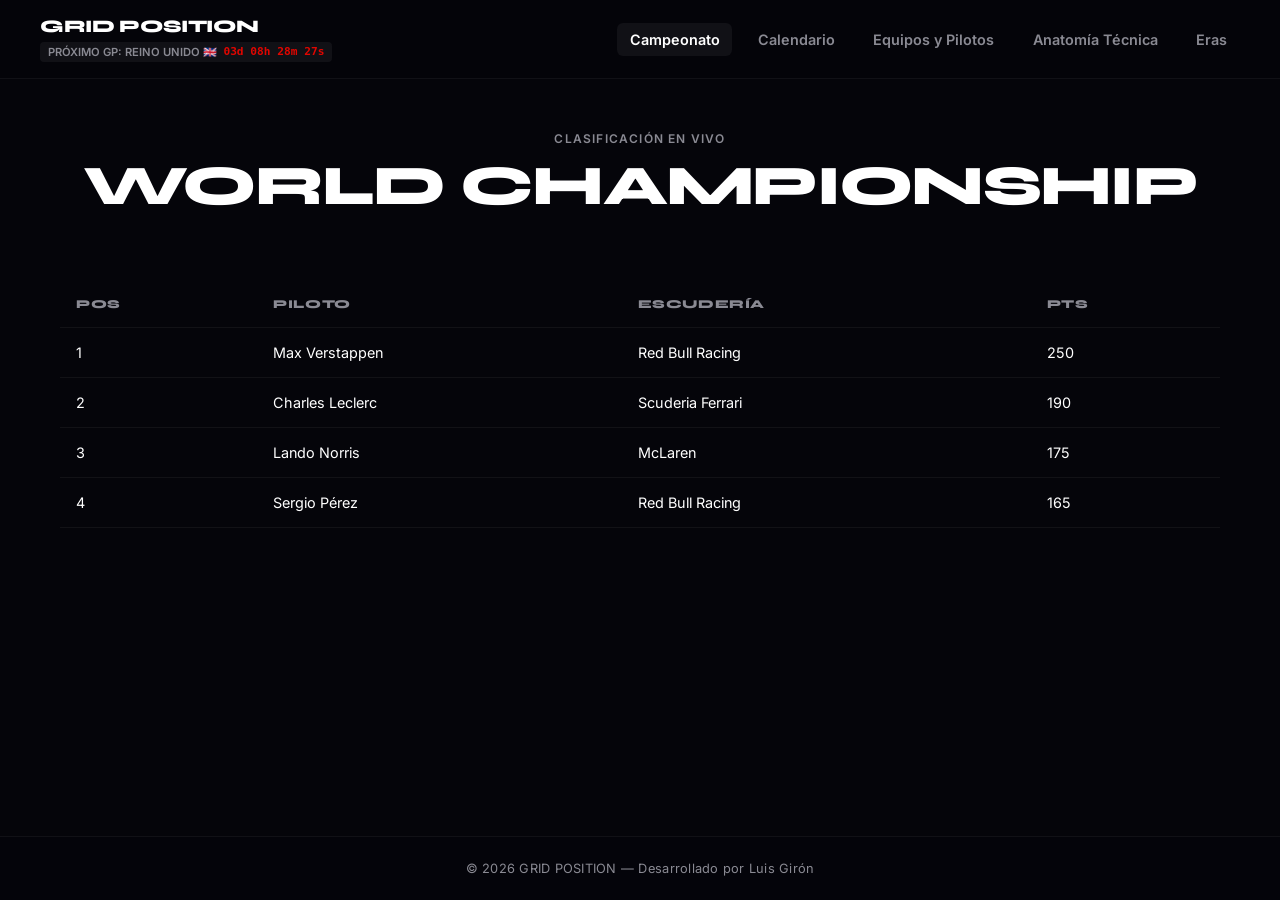
==== index.html @ 63396f9e "Add files via upload" ====
<!DOCTYPE html>
<html lang="es">
<head>
    <meta charset="UTF-8">
    <meta name="viewport" content="width=device-width, initial-scale=1.0">
    <title>Campeonato — GRID POSITION</title>
    <link rel="stylesheet" href="style.css">
    <link rel="preconnect" href="https://fonts.googleapis.com">
    <link rel="preconnect" href="https://fonts.gstatic.com" crossorigin>
    <link href="https://fonts.googleapis.com/css2?family=Inter:wght@300;400;600&family=Syne:wght@800&display=swap" rel="stylesheet">
</head>
<body>

    <!-- HEADER GLOBAL CON MENÚ HAMBURGUESA -->
    <header class="header">
        <div class="container header-layout">
            <div class="header-left">
                <a href="index.html" class="logo">GRID POSITION</a>
                <div class="countdown-widget">
                    <span class="next-race-label">PRÓXIMO GP: REINO UNIDO 🇬🇧</span>
                    <span id="countdown-timer">00d 00h 00m 00s</span>
                </div>
            </div>

            <input type="checkbox" id="menu-toggle" class="menu-checkbox">
            <label for="menu-toggle" class="hamburger-btn">
                <span class="line"></span>
                <span class="line"></span>
            </label>

            <nav class="nav-menu">
                <a href="index.html" class="nav-link active">Campeonato</a>
                <a href="calendario.html" class="nav-link">Calendario</a>
                <a href="equipos.html" class="nav-link">Equipos y Pilotos</a>
                <a href="anatomia.html" class="nav-link">Anatomía Técnica</a>
                <a href="eras.html" class="nav-link">Eras</a>
            </nav>
        </div>
    </header>

    <main>
        <section class="hero-project">
            <div class="container">
                <span class="hero-tag">CLASIFICACIÓN EN VIVO</span>
                <h1 class="hero-title">WORLD CHAMPIONSHIP</h1>
            </div>
        </section>

        <section class="section">
            <div class="container">
                <div class="table-responsive-container">
                    <table class="f1-table">
                        <thead>
                            <tr>
                                <th>POS</th>
                                <th>PILOTO</th>
                                <th>ESCUDERÍA</th>
                                <th>PTS</th>
                            </tr>
                        </thead>
                        <tbody>
                            <tr><td>1</td><td>Max Verstappen</td><td>Red Bull Racing</td><td>250</td></tr>
                            <tr><td>2</td><td>Charles Leclerc</td><td>Scuderia Ferrari</td><td>190</td></tr>
                            <tr><td>3</td><td>Lando Norris</td><td>McLaren</td><td>175</td></tr>
                            <tr><td>4</td><td>Sergio Pérez</td><td>Red Bull Racing</td><td>165</td></tr>
                        </tbody>
                    </table>
                </div>
            </div>
        </section>
    </main>

    <footer class="footer">
        <div class="container">
            <p>&copy; 2026 GRID POSITION — Desarrollado por Luis Girón</p>
        </div>
    </footer>

    <script src="script.js"></script>
</body>
</html>
---- style.css ----
/* ==========================================================================
   1. VARIABLES, CONFIGURACIÓN BASE Y REINICIO (RESET)
   ========================================================================== */
:root {
    --bg-dark: #05050a;
    --text-pure: #ffffff;
    --text-muted: #8a8a93;
    --border-soft: rgba(254, 255, 255, 0.05);
    --font-sans: 'Inter', sans-serif;
    --font-display: 'Syne', sans-serif;
}

* {
    margin: 0;
    padding: 0;
    box-sizing: border-box;
}

body {
    background-color: var(--bg-dark);
    color: var(--text-pure);
    font-family: var(--font-sans);
    min-height: 100vh;
    display: flex;
    flex-direction: column;
    overflow-x: hidden;
    -webkit-font-smoothing: antialiased;
}

main {
    flex-grow: 1;
}

.container {
    width: 100%;
    max-width: 1200px;
    margin: 0 auto;
    padding: 0 1.25rem;
}

.card-container {
    background-color: rgba(254, 255, 255, 0.02);
    border-radius: 8px;
    padding: 1.5rem;
    transition: transform 0.2s, border-color 0.2s;
}

@media (min-width: 768px) {
    .card-container { padding: 2rem; }
}

.table-responsive-container {
    width: 100%;
    overflow-x: auto;
    -webkit-overflow-scrolling: touch;
    margin-bottom: 1.5rem;
}

/* ==========================================================================
   2. HEADER GLOBAL Y MENÚ HAMBURGUESA INTEGRADO (CSS PURO)
   ========================================================================== */
.header {
    border-bottom: 1px solid var(--border-soft);
    background-color: rgba(5, 5, 10, 0.95);
    backdrop-filter: blur(12px);
    -webkit-backdrop-filter: blur(12px);
    position: sticky;
    top: 0;
    z-index: 100;
}

.header-layout {
    display: flex;
    flex-direction: row;
    justify-content: space-between;
    align-items: center;
    padding: 1rem 0;
    position: relative;
}

.header-left {
    display: flex;
    flex-direction: column;
    align-items: flex-start;
    gap: 0.3rem;
}

.logo {
    font-family: var(--font-display);
    font-weight: 800;
    font-size: 1.1rem;
    color: var(--text-pure);
    text-decoration: none;
    letter-spacing: -0.02em;
}

.countdown-widget {
    display: flex;
    align-items: center;
    gap: 0.4rem;
    background-color: rgba(254, 255, 255, 0.05);
    padding: 0.2rem 0.5rem;
    border-radius: 4px;
    font-size: 0.7rem;
}

.next-race-label { color: var(--text-muted); font-weight: 600; }
#countdown-timer { font-family: monospace; font-weight: 600; color: #e10600; }

/* Controladores mecánicos de la hamburguesa */
.menu-checkbox { display: none; }

.hamburger-btn {
    display: flex;
    flex-direction: column;
    justify-content: space-between;
    width: 24px;
    height: 14px;
    cursor: pointer;
    z-index: 110;
}

.hamburger-btn .line {
    width: 100%;
    height: 2px;
    background-color: var(--text-pure);
    border-radius: 2px;
    transition: transform 0.3s, opacity 0.3s;
}

.nav-menu {
    position: absolute;
    top: 100%;
    left: 0;
    width: 100%;
    background-color: #05050a;
    border-bottom: 1px solid var(--border-soft);
    display: flex;
    flex-direction: column;
    gap: 0.5rem;
    padding: 1.5rem;
    opacity: 0;
    visibility: hidden;
    transform: translateY(-10px);
    transition: opacity 0.3s, transform 0.3s, visibility 0.3s;
}

.nav-link {
    color: var(--text-muted);
    text-decoration: none;
    font-size: 0.95rem;
    font-weight: 600;
    padding: 0.8rem 1rem;
    border-radius: 6px;
    width: 100%;
    display: block;
}

.nav-link:hover, 
.nav-link.active {
    color: var(--text-pure);
    background-color: rgba(254, 255, 255, 0.05);
}

/* Ejecución al pulsar */
.menu-checkbox:checked ~ .nav-menu {
    opacity: 1;
    visibility: visible;
    transform: translateY(0);
}

.menu-checkbox:checked ~ .hamburger-btn .line:nth-child(1) { transform: translateY(6px) rotate(45deg); }
.menu-checkbox:checked ~ .hamburger-btn .line:nth-child(2) { transform: translateY(-6px) rotate(-45deg); }

/* Adaptación a PC */
@media (min-width: 900px) {
    .hamburger-btn { display: none; }
    .nav-menu {
        position: static;
        width: auto;
        background-color: transparent;
        border-bottom: none;
        flex-direction: row;
        gap: 0.8rem;
        padding: 0;
        opacity: 1;
        visibility: visible;
        transform: translateY(0);
    }
    .nav-link { font-size: 0.9rem; padding: 0.5rem 0.8rem; width: auto; display: inline-block; }
}

/* ==========================================================================
   3. SECCIONES COMUNES Y HERO
   ========================================================================== */
.hero-project { padding: 3rem 0 2rem 0; text-align: center; }
.hero-tag { font-size: 0.75rem; font-weight: 600; color: var(--text-muted); letter-spacing: 0.1em; text-transform: uppercase; }
.hero-title { font-size: clamp(1.8rem, 7vw, 3.5rem); font-family: var(--font-display); font-weight: 800; line-height: 1.1; margin-top: 0.5rem; letter-spacing: -0.03em; }
.section { padding: 2rem 0 4rem 0; }

/* ==========================================================================
   PÁGINA 1: ESTILOS DEL CAMPEONATO (TABLAS)
   ========================================================================== */
.f1-table { width: 100%; border-collapse: collapse; text-align: left; font-size: 0.9rem; min-width: 500px; }
.f1-table th, .f1-table td { padding: 1rem; border-bottom: 1px solid var(--border-soft); }
.f1-table th { font-family: var(--font-display); font-weight: 800; font-size: 0.75rem; text-transform: uppercase; color: var(--text-muted); letter-spacing: 0.05em; }
.f1-table tbody tr:hover { background-color: rgba(254, 255, 255, 0.01); }

/* ==========================================================================
   PÁGINA 2: ESTILOS DEL CALENDARIO
   ========================================================================== */
.calendar-layout { display: grid; grid-template-columns: 1fr; gap: 1.2rem; }
@media (min-width: 650px) { .calendar-layout { grid-template-columns: repeat(2, 1fr); } }
@media (min-width: 1024px) { .calendar-layout { grid-template-columns: repeat(3, 1fr); } }

/* ==========================================================================
   PÁGINA 3: ESTILOS DE ANATOMÍA TÉCNICA
   ========================================================================== */
.tech-grid { display: grid; grid-template-columns: 1fr; gap: 1.2rem; }
@media (min-width: 650px) { .tech-grid { grid-template-columns: 1fr 1fr; } }
.tech-card { display: flex; flex-direction: column; justify-content: flex-start; min-height: 220px; border: 1px solid var(--border-soft); }
.highlight-tech { border: 1px solid rgba(0, 225, 0, 0.2); background: linear-gradient(135deg, #000c00 0%, #000100 100%); }
.tech-header { display: flex; justify-content: space-between; align-items: center; margin-bottom: 1.2rem; }
.tech-spec { font-size: 0.7rem; font-weight: 600; color: var(--text-muted); letter-spacing: 0.05em; }
.tech-percentage { font-size: 0.65rem; font-weight: 600; padding: 0.2rem 0.5rem; border-radius: 4px; background-color: rgba(254, 255, 255, 0.05); color: var(--text-muted); }
.component-title { font-size: 1.25rem; font-weight: 600; letter-spacing: -0.02em; margin-bottom: 0.6rem; }
.component-description { font-size: 0.88rem; line-height: 1.5; color: #b3b3b3; }

/* ==========================================================================
   PÁGINA 4: ESTILOS DE ERAS
   ========================================================================== */
.eras-layout { display: grid; grid-template-columns: 1fr; gap: 1.5rem; }
@media (min-width: 992px) { .eras-layout { grid-template-columns: 1fr 1fr; gap: 2.5rem; } }
.era-card { display: flex; flex-direction: column; justify-content: space-between; min-height: 300px; border: 1px solid var(--border-soft); }
.highlight-era { border: 1px solid rgba(225, 6, 0, 0.15); background: linear-gradient(135deg, #150202 0%, #000100 100%); }
.era-header { display: flex; justify-content: space-between; align-items: center; margin-bottom: 1.2rem; }
.era-years { font-size: 0.75rem; font-weight: 600; color: var(--text-muted); letter-spacing: 0.05em; }
.era-badge { font-size: 0.65rem; font-weight: 600; padding: 0.2rem 0.5rem; border-radius: 4px; }
.classic-badge { background-color: rgba(254, 255, 255, 0.05); color: var(--text-muted); }
.modern-badge { background-color: rgba(225, 6, 0, 0.15); color: #e10600; }
.era-title-text { font-size: 1.3rem; font-weight: 600; letter-spacing: -0.02em; margin-bottom: 0.8rem; }
.era-description { font-size: 0.88rem; line-height: 1.5; color: #b3b3b3; margin-bottom: 1.5rem; flex-grow: 1; }

/* ==========================================================================
   PÁGINA 5: ESTILOS DE EQUIPOS Y PILOTOS
   ========================================================================== */
.grid-teams { display: grid; grid-template-columns: 1fr; gap: 1.5rem; }
@media (min-width: 650px) { .grid-teams { grid-template-columns: 1fr 1fr; } }
.team-card { border: 1px solid var(--border-soft); border-radius: 8px; display: flex; flex-direction: column; justify-content: space-between; min-height: 250px; }

.bg-redbull  { background: linear-gradient(135deg, #071221 0%, #020205 100%); border-left: 4px solid #3671c6; }
.bg-ferrari  { background: linear-gradient(135deg, #1f0202 0%, #020205 100%); border-left: 4px solid #e10600; }
.bg-mclaren  { background: linear-gradient(135deg, #1f1002 0%, #020205 100%); border-left: 4px solid #ff8000; }
.bg-mercedes { background: linear-gradient(135deg, #021f1b 0%, #020205 100%); border-left: 4px solid #27f4d2; }
.bg-aston    { background: linear-gradient(135deg, #011410 0%, #020205 100%); border-left: 4px solid #006f62; }
.bg-vcarb    { background: linear-gradient(135deg, #0a1433 0%, #020205 100%); border-left: 4px solid #5269ff; }
.bg-haas     { background: linear-gradient(135deg, #141417 0%, #020205 100%); border-left: 4px solid #ef1b24; }
.bg-alpine   { background: linear-gradient(135deg, #02141f 0%, #020205 100%); border-left: 4px solid #ff87bc; }
.bg-williams { background: linear-gradient(135deg, #030d1c 0%, #020205 100%); border-left: 4px solid #00a0de; }
.bg-sauber   { background: linear-gradient(135deg, #0b1a02 0%, #020205 100%); border-left: 4px solid #52e213; }

.team-info { margin-bottom: 1.2rem; }
.team-header-main { display: flex; justify-content: space-between; align-items: flex-start; gap: 0.5rem; }
.team-name { font-size: 1.2rem; font-weight: 600; letter-spacing: -0.02em; line-height: 1.2; }
.team-total-points { font-size: 0.85rem; font-weight: 800; font-family: var(--font-display); color: var(--text-pure); background-color: rgba(254, 255, 255, 0.08); padding: 0.25rem 0.5rem; border-radius: 4px; white-space: nowrap; }
.team-base { font-size: 0.78rem; color: var(--text-muted); margin-top: 0.3rem; }
.drivers-list { display: flex; flex-direction: column; gap: 1rem; border-top: 1px solid rgba(254, 255, 255, 0.08); padding-top: 1rem; }
.driver-card-inner { display: flex; flex-direction: column; }
.driver-main-row { display: flex; justify-content: space-between; align-items: center; }
.driver-name { font-size: 0.9rem; font-weight: 600; color: var(--text-pure); }
.driver-pts { font-size: 0.85rem; font-family: monospace; color: #c5c5ca; }
.driver-last-win { font-size: 0.72rem; color: var(--text-muted); font-style: italic; margin-top: 0.1rem; }

/* ==========================================================================
   6. FOOTER GLOBAL
   ========================================================================== */
.footer { border-top: 1px solid var(--border-soft); padding: 1.5rem 0; text-align: center; background-color: rgba(5, 5, 10, 0.5); }
.footer p { font-size: 0.8rem; color: var(--text-muted); font-weight: 400; letter-spacing: 0.02em; }
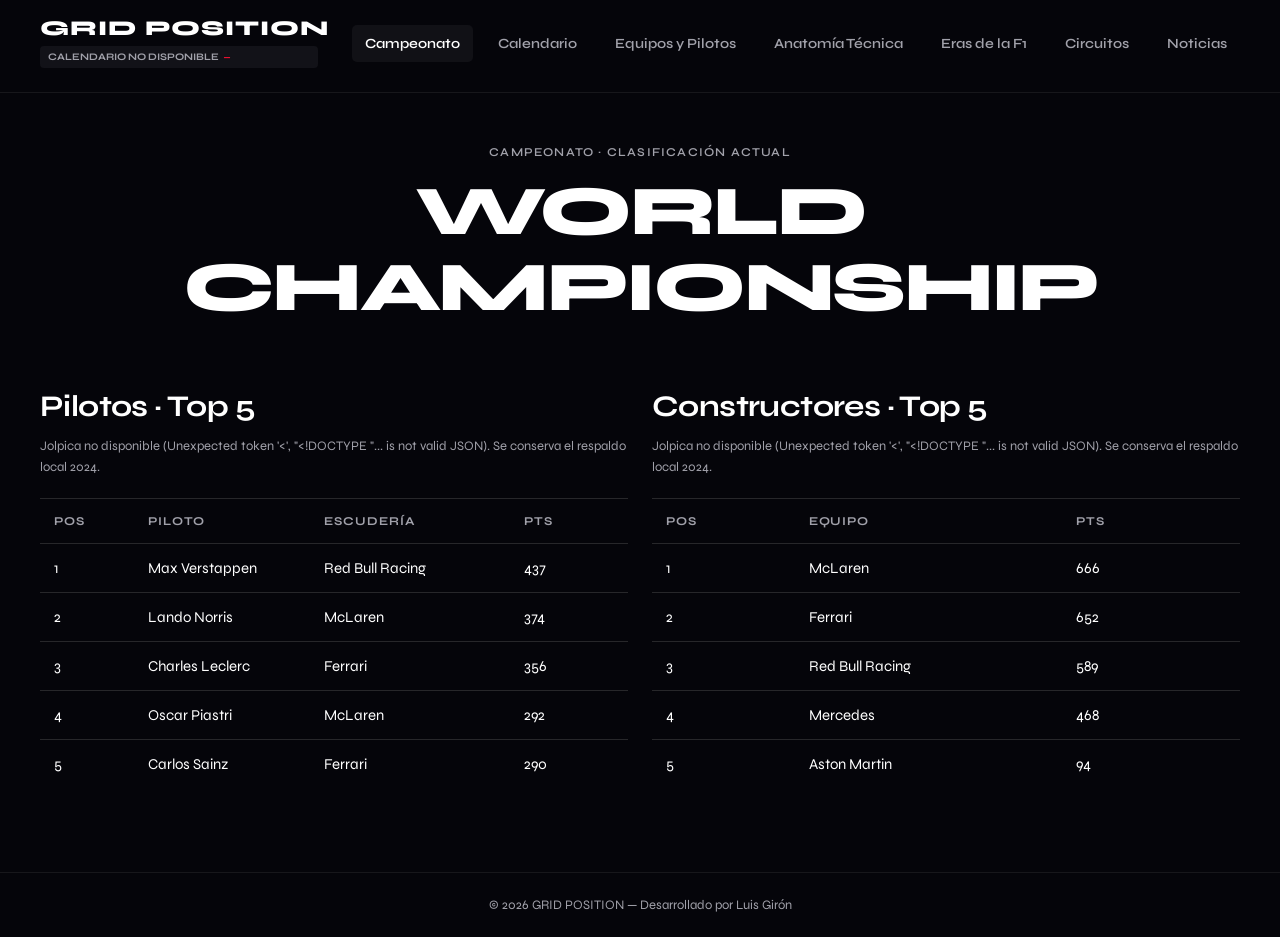
==== commit 024438ae: "Replace site with current GridPosition project" ====
--- a/index.html
+++ b/index.html
@@ -1,81 +1,61 @@
-<!DOCTYPE html>
-<html lang="es">
-<head>
-    <meta charset="UTF-8">
-    <meta name="viewport" content="width=device-width, initial-scale=1.0">
-    <title>Campeonato — GRID POSITION</title>
-    <link rel="stylesheet" href="style.css">
-    <link rel="preconnect" href="https://fonts.googleapis.com">
-    <link rel="preconnect" href="https://fonts.gstatic.com" crossorigin>
-    <link href="https://fonts.googleapis.com/css2?family=Inter:wght@300;400;600&family=Syne:wght@800&display=swap" rel="stylesheet">
-</head>
-<body>
-
-    <!-- HEADER GLOBAL CON MENÚ HAMBURGUESA -->
-    <header class="header">
-        <div class="container header-layout">
-            <div class="header-left">
-                <a href="index.html" class="logo">GRID POSITION</a>
-                <div class="countdown-widget">
-                    <span class="next-race-label">PRÓXIMO GP: REINO UNIDO 🇬🇧</span>
-                    <span id="countdown-timer">00d 00h 00m 00s</span>
-                </div>
-            </div>
-
-            <input type="checkbox" id="menu-toggle" class="menu-checkbox">
-            <label for="menu-toggle" class="hamburger-btn">
-                <span class="line"></span>
-                <span class="line"></span>
-            </label>
-
-            <nav class="nav-menu">
-                <a href="index.html" class="nav-link active">Campeonato</a>
-                <a href="calendario.html" class="nav-link">Calendario</a>
-                <a href="equipos.html" class="nav-link">Equipos y Pilotos</a>
-                <a href="anatomia.html" class="nav-link">Anatomía Técnica</a>
-                <a href="eras.html" class="nav-link">Eras</a>
-            </nav>
-        </div>
-    </header>
-
-    <main>
-        <section class="hero-project">
-            <div class="container">
-                <span class="hero-tag">CLASIFICACIÓN EN VIVO</span>
-                <h1 class="hero-title">WORLD CHAMPIONSHIP</h1>
-            </div>
-        </section>
-
-        <section class="section">
-            <div class="container">
-                <div class="table-responsive-container">
-                    <table class="f1-table">
-                        <thead>
-                            <tr>
-                                <th>POS</th>
-                                <th>PILOTO</th>
-                                <th>ESCUDERÍA</th>
-                                <th>PTS</th>
-                            </tr>
-                        </thead>
-                        <tbody>
-                            <tr><td>1</td><td>Max Verstappen</td><td>Red Bull Racing</td><td>250</td></tr>
-                            <tr><td>2</td><td>Charles Leclerc</td><td>Scuderia Ferrari</td><td>190</td></tr>
-                            <tr><td>3</td><td>Lando Norris</td><td>McLaren</td><td>175</td></tr>
-                            <tr><td>4</td><td>Sergio Pérez</td><td>Red Bull Racing</td><td>165</td></tr>
-                        </tbody>
-                    </table>
-                </div>
-            </div>
-        </section>
-    </main>
-
-    <footer class="footer">
-        <div class="container">
-            <p>&copy; 2026 GRID POSITION — Desarrollado por Luis Girón</p>
-        </div>
-    </footer>
-
-    <script src="script.js"></script>
-</body>
-</html>+<!doctype html>
+<html lang="es">
+<head>
+    <meta charset="utf-8">
+    <meta name="viewport" content="width=device-width, initial-scale=1">
+    <meta name="theme-color" content="#05050A">
+    <title>Campeonato — GRID POSITION</title>
+    <link rel="icon" type="image/svg+xml" href="favicon.svg">
+    <link rel="preconnect" href="https://fonts.googleapis.com">
+    <link rel="preconnect" href="https://fonts.gstatic.com" crossorigin>
+    <link href="https://fonts.googleapis.com/css2?family=Syne:wght@400..800&display=swap" rel="stylesheet">
+    <link rel="stylesheet" href="style.css">
+</head>
+<body>
+    <a class="skip-link" href="#main-content">Saltar al contenido</a>
+    <header class="site-header"><div class="container header-inner">
+        <div class="brand-block"><a class="brand" href="index.html">GRID POSITION</a><div class="countdown-widget"><span class="next-race-label">Cargando archivo local…</span><span id="countdown-timer" class="countdown-value">—</span></div></div>
+        <input class="menu-checkbox" type="checkbox" id="menu-toggle" aria-label="Abrir menú">
+        <label class="hamburger" for="menu-toggle" aria-hidden="true"><span></span><span></span><span class="sr-only">Menú</span></label>
+        <nav class="main-nav" aria-label="Navegación principal">
+            <a class="nav-link" href="index.html" aria-current="page">Campeonato</a>
+            <a class="nav-link" href="calendario.html">Calendario</a>
+            <a class="nav-link" href="equipos.html">Equipos y Pilotos</a>
+            <a class="nav-link" href="anatomia.html">Anatomía Técnica</a>
+            <a class="nav-link" href="eras.html">Eras de la F1</a>
+            <a class="nav-link" href="circuitos.html">Circuitos</a>
+            <a class="nav-link" href="noticias.html">Noticias</a>
+        </nav>
+    </div></header>
+    <main id="main-content">
+        <section class="hero"><div class="container">
+            <span class="eyebrow">CAMPEONATO · CLASIFICACIÓN ACTUAL</span>
+            <h1 class="page-title">World Championship</h1>
+        </div></section>
+        <section class="section"><div class="container">
+            <div class="home-rankings">
+                <section class="ranking-panel" aria-labelledby="drivers-ranking-title">
+                    <h2 id="drivers-ranking-title" class="section-heading">Pilotos · Top 5</h2>
+                    <p id="drivers-ranking-status" class="data-status" role="status">Cargando clasificación…</p>
+                    <div class="table-scroll"><table class="standings-table">
+                        <caption class="sr-only">Primeros cinco pilotos del campeonato de Fórmula 1</caption>
+                        <thead><tr><th scope="col">POS</th><th scope="col">PILOTO</th><th scope="col">ESCUDERÍA</th><th scope="col">PTS</th></tr></thead>
+                        <tbody id="driver-top-five"></tbody>
+                    </table></div>
+                </section>
+                <section class="ranking-panel" aria-labelledby="teams-ranking-title">
+                    <h2 id="teams-ranking-title" class="section-heading">Constructores · Top 5</h2>
+                    <p id="teams-ranking-status" class="data-status" role="status">Cargando clasificación…</p>
+                    <div class="table-scroll"><table class="standings-table">
+                        <caption class="sr-only">Primeros cinco equipos del campeonato de constructores de Fórmula 1</caption>
+                        <thead><tr><th scope="col">POS</th><th scope="col">EQUIPO</th><th scope="col">PTS</th></tr></thead>
+                        <tbody id="team-top-five"></tbody>
+                    </table></div>
+                </section>
+            </div>
+        </div></section>
+    </main>
+    <footer class="footer"><div class="container"><p>© 2026 GRID POSITION — Desarrollado por Luis Girón</p></div></footer>
+    <script src="f1-data.js"></script><script src="site.js"></script>
+</body>
+</html>
--- a/style.css
+++ b/style.css
@@ -1,278 +1,447 @@
-/* ==========================================================================
-   1. VARIABLES, CONFIGURACIÓN BASE Y REINICIO (RESET)
-   ========================================================================== */
-:root {
-    --bg-dark: #05050a;
-    --text-pure: #ffffff;
-    --text-muted: #8a8a93;
-    --border-soft: rgba(254, 255, 255, 0.05);
-    --font-sans: 'Inter', sans-serif;
-    --font-display: 'Syne', sans-serif;
-}
-
-* {
-    margin: 0;
-    padding: 0;
-    box-sizing: border-box;
-}
-
-body {
-    background-color: var(--bg-dark);
-    color: var(--text-pure);
-    font-family: var(--font-sans);
-    min-height: 100vh;
-    display: flex;
-    flex-direction: column;
-    overflow-x: hidden;
-    -webkit-font-smoothing: antialiased;
-}
-
-main {
-    flex-grow: 1;
-}
-
-.container {
-    width: 100%;
-    max-width: 1200px;
-    margin: 0 auto;
-    padding: 0 1.25rem;
-}
-
-.card-container {
-    background-color: rgba(254, 255, 255, 0.02);
-    border-radius: 8px;
-    padding: 1.5rem;
-    transition: transform 0.2s, border-color 0.2s;
-}
-
-@media (min-width: 768px) {
-    .card-container { padding: 2rem; }
-}
-
-.table-responsive-container {
-    width: 100%;
-    overflow-x: auto;
-    -webkit-overflow-scrolling: touch;
-    margin-bottom: 1.5rem;
-}
-
-/* ==========================================================================
-   2. HEADER GLOBAL Y MENÚ HAMBURGUESA INTEGRADO (CSS PURO)
-   ========================================================================== */
-.header {
-    border-bottom: 1px solid var(--border-soft);
-    background-color: rgba(5, 5, 10, 0.95);
-    backdrop-filter: blur(12px);
-    -webkit-backdrop-filter: blur(12px);
-    position: sticky;
-    top: 0;
-    z-index: 100;
-}
-
-.header-layout {
-    display: flex;
-    flex-direction: row;
-    justify-content: space-between;
-    align-items: center;
-    padding: 1rem 0;
-    position: relative;
-}
-
-.header-left {
-    display: flex;
-    flex-direction: column;
-    align-items: flex-start;
-    gap: 0.3rem;
-}
-
-.logo {
-    font-family: var(--font-display);
-    font-weight: 800;
-    font-size: 1.1rem;
-    color: var(--text-pure);
-    text-decoration: none;
-    letter-spacing: -0.02em;
-}
-
-.countdown-widget {
-    display: flex;
-    align-items: center;
-    gap: 0.4rem;
-    background-color: rgba(254, 255, 255, 0.05);
-    padding: 0.2rem 0.5rem;
-    border-radius: 4px;
-    font-size: 0.7rem;
-}
-
-.next-race-label { color: var(--text-muted); font-weight: 600; }
-#countdown-timer { font-family: monospace; font-weight: 600; color: #e10600; }
-
-/* Controladores mecánicos de la hamburguesa */
-.menu-checkbox { display: none; }
-
-.hamburger-btn {
-    display: flex;
-    flex-direction: column;
-    justify-content: space-between;
-    width: 24px;
-    height: 14px;
-    cursor: pointer;
-    z-index: 110;
-}
-
-.hamburger-btn .line {
-    width: 100%;
-    height: 2px;
-    background-color: var(--text-pure);
-    border-radius: 2px;
-    transition: transform 0.3s, opacity 0.3s;
-}
-
-.nav-menu {
-    position: absolute;
-    top: 100%;
-    left: 0;
-    width: 100%;
-    background-color: #05050a;
-    border-bottom: 1px solid var(--border-soft);
-    display: flex;
-    flex-direction: column;
-    gap: 0.5rem;
-    padding: 1.5rem;
-    opacity: 0;
-    visibility: hidden;
-    transform: translateY(-10px);
-    transition: opacity 0.3s, transform 0.3s, visibility 0.3s;
-}
-
-.nav-link {
-    color: var(--text-muted);
-    text-decoration: none;
-    font-size: 0.95rem;
-    font-weight: 600;
-    padding: 0.8rem 1rem;
-    border-radius: 6px;
-    width: 100%;
-    display: block;
-}
-
-.nav-link:hover, 
-.nav-link.active {
-    color: var(--text-pure);
-    background-color: rgba(254, 255, 255, 0.05);
-}
-
-/* Ejecución al pulsar */
-.menu-checkbox:checked ~ .nav-menu {
-    opacity: 1;
-    visibility: visible;
-    transform: translateY(0);
-}
-
-.menu-checkbox:checked ~ .hamburger-btn .line:nth-child(1) { transform: translateY(6px) rotate(45deg); }
-.menu-checkbox:checked ~ .hamburger-btn .line:nth-child(2) { transform: translateY(-6px) rotate(-45deg); }
-
-/* Adaptación a PC */
-@media (min-width: 900px) {
-    .hamburger-btn { display: none; }
-    .nav-menu {
-        position: static;
-        width: auto;
-        background-color: transparent;
-        border-bottom: none;
-        flex-direction: row;
-        gap: 0.8rem;
-        padding: 0;
-        opacity: 1;
-        visibility: visible;
-        transform: translateY(0);
-    }
-    .nav-link { font-size: 0.9rem; padding: 0.5rem 0.8rem; width: auto; display: inline-block; }
-}
-
-/* ==========================================================================
-   3. SECCIONES COMUNES Y HERO
-   ========================================================================== */
-.hero-project { padding: 3rem 0 2rem 0; text-align: center; }
-.hero-tag { font-size: 0.75rem; font-weight: 600; color: var(--text-muted); letter-spacing: 0.1em; text-transform: uppercase; }
-.hero-title { font-size: clamp(1.8rem, 7vw, 3.5rem); font-family: var(--font-display); font-weight: 800; line-height: 1.1; margin-top: 0.5rem; letter-spacing: -0.03em; }
-.section { padding: 2rem 0 4rem 0; }
-
-/* ==========================================================================
-   PÁGINA 1: ESTILOS DEL CAMPEONATO (TABLAS)
-   ========================================================================== */
-.f1-table { width: 100%; border-collapse: collapse; text-align: left; font-size: 0.9rem; min-width: 500px; }
-.f1-table th, .f1-table td { padding: 1rem; border-bottom: 1px solid var(--border-soft); }
-.f1-table th { font-family: var(--font-display); font-weight: 800; font-size: 0.75rem; text-transform: uppercase; color: var(--text-muted); letter-spacing: 0.05em; }
-.f1-table tbody tr:hover { background-color: rgba(254, 255, 255, 0.01); }
-
-/* ==========================================================================
-   PÁGINA 2: ESTILOS DEL CALENDARIO
-   ========================================================================== */
-.calendar-layout { display: grid; grid-template-columns: 1fr; gap: 1.2rem; }
-@media (min-width: 650px) { .calendar-layout { grid-template-columns: repeat(2, 1fr); } }
-@media (min-width: 1024px) { .calendar-layout { grid-template-columns: repeat(3, 1fr); } }
-
-/* ==========================================================================
-   PÁGINA 3: ESTILOS DE ANATOMÍA TÉCNICA
-   ========================================================================== */
-.tech-grid { display: grid; grid-template-columns: 1fr; gap: 1.2rem; }
-@media (min-width: 650px) { .tech-grid { grid-template-columns: 1fr 1fr; } }
-.tech-card { display: flex; flex-direction: column; justify-content: flex-start; min-height: 220px; border: 1px solid var(--border-soft); }
-.highlight-tech { border: 1px solid rgba(0, 225, 0, 0.2); background: linear-gradient(135deg, #000c00 0%, #000100 100%); }
-.tech-header { display: flex; justify-content: space-between; align-items: center; margin-bottom: 1.2rem; }
-.tech-spec { font-size: 0.7rem; font-weight: 600; color: var(--text-muted); letter-spacing: 0.05em; }
-.tech-percentage { font-size: 0.65rem; font-weight: 600; padding: 0.2rem 0.5rem; border-radius: 4px; background-color: rgba(254, 255, 255, 0.05); color: var(--text-muted); }
-.component-title { font-size: 1.25rem; font-weight: 600; letter-spacing: -0.02em; margin-bottom: 0.6rem; }
-.component-description { font-size: 0.88rem; line-height: 1.5; color: #b3b3b3; }
-
-/* ==========================================================================
-   PÁGINA 4: ESTILOS DE ERAS
-   ========================================================================== */
-.eras-layout { display: grid; grid-template-columns: 1fr; gap: 1.5rem; }
-@media (min-width: 992px) { .eras-layout { grid-template-columns: 1fr 1fr; gap: 2.5rem; } }
-.era-card { display: flex; flex-direction: column; justify-content: space-between; min-height: 300px; border: 1px solid var(--border-soft); }
-.highlight-era { border: 1px solid rgba(225, 6, 0, 0.15); background: linear-gradient(135deg, #150202 0%, #000100 100%); }
-.era-header { display: flex; justify-content: space-between; align-items: center; margin-bottom: 1.2rem; }
-.era-years { font-size: 0.75rem; font-weight: 600; color: var(--text-muted); letter-spacing: 0.05em; }
-.era-badge { font-size: 0.65rem; font-weight: 600; padding: 0.2rem 0.5rem; border-radius: 4px; }
-.classic-badge { background-color: rgba(254, 255, 255, 0.05); color: var(--text-muted); }
-.modern-badge { background-color: rgba(225, 6, 0, 0.15); color: #e10600; }
-.era-title-text { font-size: 1.3rem; font-weight: 600; letter-spacing: -0.02em; margin-bottom: 0.8rem; }
-.era-description { font-size: 0.88rem; line-height: 1.5; color: #b3b3b3; margin-bottom: 1.5rem; flex-grow: 1; }
-
-/* ==========================================================================
-   PÁGINA 5: ESTILOS DE EQUIPOS Y PILOTOS
-   ========================================================================== */
-.grid-teams { display: grid; grid-template-columns: 1fr; gap: 1.5rem; }
-@media (min-width: 650px) { .grid-teams { grid-template-columns: 1fr 1fr; } }
-.team-card { border: 1px solid var(--border-soft); border-radius: 8px; display: flex; flex-direction: column; justify-content: space-between; min-height: 250px; }
-
-.bg-redbull  { background: linear-gradient(135deg, #071221 0%, #020205 100%); border-left: 4px solid #3671c6; }
-.bg-ferrari  { background: linear-gradient(135deg, #1f0202 0%, #020205 100%); border-left: 4px solid #e10600; }
-.bg-mclaren  { background: linear-gradient(135deg, #1f1002 0%, #020205 100%); border-left: 4px solid #ff8000; }
-.bg-mercedes { background: linear-gradient(135deg, #021f1b 0%, #020205 100%); border-left: 4px solid #27f4d2; }
-.bg-aston    { background: linear-gradient(135deg, #011410 0%, #020205 100%); border-left: 4px solid #006f62; }
-.bg-vcarb    { background: linear-gradient(135deg, #0a1433 0%, #020205 100%); border-left: 4px solid #5269ff; }
-.bg-haas     { background: linear-gradient(135deg, #141417 0%, #020205 100%); border-left: 4px solid #ef1b24; }
-.bg-alpine   { background: linear-gradient(135deg, #02141f 0%, #020205 100%); border-left: 4px solid #ff87bc; }
-.bg-williams { background: linear-gradient(135deg, #030d1c 0%, #020205 100%); border-left: 4px solid #00a0de; }
-.bg-sauber   { background: linear-gradient(135deg, #0b1a02 0%, #020205 100%); border-left: 4px solid #52e213; }
-
-.team-info { margin-bottom: 1.2rem; }
-.team-header-main { display: flex; justify-content: space-between; align-items: flex-start; gap: 0.5rem; }
-.team-name { font-size: 1.2rem; font-weight: 600; letter-spacing: -0.02em; line-height: 1.2; }
-.team-total-points { font-size: 0.85rem; font-weight: 800; font-family: var(--font-display); color: var(--text-pure); background-color: rgba(254, 255, 255, 0.08); padding: 0.25rem 0.5rem; border-radius: 4px; white-space: nowrap; }
-.team-base { font-size: 0.78rem; color: var(--text-muted); margin-top: 0.3rem; }
-.drivers-list { display: flex; flex-direction: column; gap: 1rem; border-top: 1px solid rgba(254, 255, 255, 0.08); padding-top: 1rem; }
-.driver-card-inner { display: flex; flex-direction: column; }
-.driver-main-row { display: flex; justify-content: space-between; align-items: center; }
-.driver-name { font-size: 0.9rem; font-weight: 600; color: var(--text-pure); }
-.driver-pts { font-size: 0.85rem; font-family: monospace; color: #c5c5ca; }
-.driver-last-win { font-size: 0.72rem; color: var(--text-muted); font-style: italic; margin-top: 0.1rem; }
-
-/* ==========================================================================
-   6. FOOTER GLOBAL
-   ========================================================================== */
-.footer { border-top: 1px solid var(--border-soft); padding: 1.5rem 0; text-align: center; background-color: rgba(5, 5, 10, 0.5); }
-.footer p { font-size: 0.8rem; color: var(--text-muted); font-weight: 400; letter-spacing: 0.02em; }+:root {
+    color-scheme: dark;
+    --bg: #05050a;
+    --surface: #09090f;
+    --surface-raised: #101015;
+    --white: #ffffff;
+    --muted: #a1a1aa;
+    --border: #27272a;
+    --red: #ed1131;
+    --font: "Syne", sans-serif;
+    --display: "Syne", sans-serif;
+}
+
+* { box-sizing: border-box; }
+.sr-only {
+    position: absolute;
+    width: 1px;
+    height: 1px;
+    overflow: hidden;
+    clip: rect(0, 0, 0, 0);
+    white-space: nowrap;
+    clip-path: inset(50%);
+}
+html { min-width: 320px; background: var(--bg); scroll-behavior: smooth; }
+body {
+    display: flex;
+    min-height: 100vh;
+    flex-direction: column;
+    margin: 0;
+    background: var(--bg);
+    color: var(--white);
+    font-family: var(--font);
+    -webkit-font-smoothing: antialiased;
+}
+main { flex: 1; }
+a { color: inherit; }
+a:focus-visible, button:focus-visible, input:focus-visible + .hamburger {
+    outline: 2px solid var(--white);
+    outline-offset: 4px;
+}
+.container { width: min(100% - 40px, 1200px); margin-inline: auto; }
+.skip-link {
+    position: absolute;
+    z-index: 1000;
+    top: 8px;
+    left: 8px;
+    padding: 12px 16px;
+    transform: translateY(-160%);
+    background: var(--white);
+    color: var(--bg);
+}
+.skip-link:focus { transform: translateY(0); }
+
+.site-header {
+    position: relative;
+    z-index: 10;
+    border-bottom: 1px solid rgba(255, 255, 255, .07);
+}
+.header-inner {
+    display: flex;
+    min-height: 92px;
+    align-items: center;
+    justify-content: space-between;
+    gap: 32px;
+    padding-block: 10px 16px;
+}
+.brand-block { display: flex; flex: 0 0 auto; flex-direction: column; gap: 7px; }
+.brand {
+    width: max-content;
+    font-family: var(--display);
+    font-size: 21px;
+    font-weight: 800;
+    letter-spacing: .035em;
+    line-height: 1;
+    text-decoration: none;
+    transform: scaleX(1.04);
+    transform-origin: left;
+}
+.countdown-widget {
+    display: flex;
+    max-width: 310px;
+    align-items: center;
+    gap: 5px;
+    overflow: hidden;
+    border-radius: 4px;
+    padding: 5px 8px;
+    background: #121218;
+    color: var(--muted);
+    font-size: 10px;
+    font-weight: 700;
+    white-space: nowrap;
+}
+.next-race-label { overflow: hidden; text-overflow: ellipsis; }
+.countdown-value { flex: 0 0 auto; color: var(--red); font-family: monospace; }
+.menu-checkbox { position: absolute; width: 1px; height: 1px; clip: rect(0 0 0 0); }
+.hamburger { display: none; }
+.main-nav { display: flex; align-items: center; gap: 12px; }
+.nav-link {
+    display: inline-block;
+    border-radius: 5px;
+    padding: 10px 13px;
+    color: var(--muted);
+    font-size: 14px;
+    font-weight: 600;
+    text-decoration: none;
+    transition: color .2s ease, background-color .2s ease;
+}
+.nav-link:hover, .nav-link[aria-current="page"] { background: #111116; color: var(--white); }
+
+.hero { padding: 50px 0 43px; text-align: center; }
+.eyebrow {
+    display: block;
+    color: var(--muted);
+    font-size: 12px;
+    font-weight: 600;
+    letter-spacing: .1em;
+    line-height: 1.5;
+    text-transform: uppercase;
+}
+.page-title {
+    margin: 13px 0 0;
+    font-family: var(--display);
+    font-size: clamp(36px, 6.2vw, 70px);
+    font-weight: 800;
+    letter-spacing: -.035em;
+    line-height: 1.08;
+    text-transform: uppercase;
+}
+.page-intro {
+    max-width: 740px;
+    margin: 18px auto 0;
+    color: var(--muted);
+    font-size: 16px;
+    line-height: 1.65;
+}
+.section { padding: 20px 0 84px; }
+.section-heading {
+    margin: 0 0 18px;
+    font-family: var(--display);
+    font-size: clamp(20px, 3vw, 30px);
+    letter-spacing: -.02em;
+}
+.section-lead { margin: 0 0 24px; color: var(--muted); line-height: 1.65; }
+.data-note, .data-status {
+    margin: 0 0 20px;
+    color: var(--muted);
+    font-size: 13px;
+    line-height: 1.6;
+}
+.data-status:empty { display: none; }
+.text-link { text-underline-offset: 3px; text-decoration-thickness: 1px; }
+.text-link:hover { opacity: .75; }
+
+.table-scroll { overflow-x: auto; border-top: 1px solid var(--border); }
+.standings-table { width: 100%; border-collapse: collapse; text-align: left; }
+.standings-table th {
+    padding: 15px 14px;
+    color: var(--muted);
+    font-family: var(--display);
+    font-size: 12px;
+    letter-spacing: .08em;
+}
+.standings-table td {
+    border-top: 1px solid var(--border);
+    padding: 15px 14px;
+    font-size: 15px;
+}
+.standings-table tbody tr { transition: background-color .2s ease; }
+.standings-table tbody tr:hover { background: rgba(255, 255, 255, .025); }
+.standings-table a { text-decoration: none; }
+.standings-table a:hover { text-decoration: underline; }
+.standings-table td:first-child, .standings-table th:first-child { width: 16%; }
+.standings-table td:nth-child(2), .standings-table th:nth-child(2) { width: 30%; }
+.standings-table td:nth-child(3), .standings-table th:nth-child(3) { width: 34%; }
+.standings-table td:last-child, .standings-table th:last-child { width: 20%; }
+
+.data-grid { display: grid; grid-template-columns: repeat(2, minmax(0, 1fr)); gap: 18px; }
+.team-card {
+    min-width: 0;
+    border: 1px solid var(--border);
+    border-left: 5px solid var(--team-color, #777);
+    border-radius: 6px;
+    padding: 19px 20px 16px;
+    background: linear-gradient(110deg, color-mix(in srgb, var(--team-color, #777) 10%, #09090f), #09090f 55%);
+    transition: border-color .2s ease, transform .2s ease;
+}
+.team-card:hover { border-top-color: color-mix(in srgb, var(--team-color, #777) 55%, var(--border)); transform: translateY(-2px); }
+.team-card-heading { display: flex; align-items: flex-start; justify-content: space-between; gap: 12px; }
+.team-card-identity { flex: 1; min-width: 0; }
+.team-card h2 { margin: 0; font-family: var(--display); font-size: 16px; font-weight: 600; }
+.team-card h2 a { text-decoration: none; }
+.team-card h2 a:hover { text-decoration: underline; }
+.team-base, .entity-meta { margin: 7px 0 0; color: var(--muted); font-size: 11px; }
+.points-badge { flex: 0 0 auto; border-radius: 4px; padding: 5px 8px; background: rgba(255, 255, 255, .08); font-family: var(--display); font-size: 10px; letter-spacing: .06em; }
+.team-driver-list { margin: 17px 0 0; padding: 0; list-style: none; }
+.team-driver-list li { border-top: 1px solid rgba(255, 255, 255, .09); padding: 10px 0 7px; }
+.team-driver-main { display: flex; align-items: baseline; justify-content: space-between; gap: 12px; }
+.team-driver-main a { font-size: 12px; text-decoration: none; }
+.team-driver-main a:hover { text-decoration: underline; }
+.driver-points { color: var(--muted); font-size: 10px; white-space: nowrap; }
+.driver-meta { margin: 4px 0 0; color: var(--muted); font-size: 9px; }
+.team-detail-grid { display: grid; grid-template-columns: 1fr 1fr; gap: 18px; }
+.detail-panel { border: 1px solid var(--border); border-radius: 6px; padding: 24px; }
+.team-detail-panel { border-top: 3px solid var(--team-color, #777); }
+.team-detail-panel h2 { margin: 0 0 18px; font-size: 16px; }
+.spec-list { display: grid; grid-template-columns: minmax(130px, 1fr) 1fr; gap: 11px 18px; margin: 0; }
+.spec-list dt { color: var(--muted); font-size: 13px; }
+.spec-list dd { margin: 0; font-size: 13px; font-weight: 600; }
+.roster-grid { display: grid; grid-template-columns: repeat(2, minmax(0, 1fr)); gap: 12px; padding: 0; list-style: none; }
+.roster-card { border-top: 1px solid var(--border); padding: 14px 0; }
+.roster-card h3 { margin: 7px 0; font-size: 19px; }
+.roster-card h3 a { text-decoration: none; }
+.roster-card h3 a:hover { text-decoration: underline; }
+.roster-meta, .entity-kicker { color: var(--muted); font-size: 11px; line-height: 1.55; }
+.entity-kicker { font-size: 10px; font-weight: 700; letter-spacing: .07em; }
+.back-link { display: inline-block; margin-top: 24px; color: var(--muted); font-size: 13px; }
+.driver-profile { display: grid; grid-template-columns: 1.4fr 1fr; gap: 18px; }
+.driver-profile h2 { margin-top: 0; }
+.driver-bio { color: var(--muted); line-height: 1.7; }
+
+.calendar-summary { margin: 0 0 20px; color: var(--muted); font-size: 14px; }
+.calendar-section + .calendar-section { margin-top: 48px; }
+.calendar-layout { display: grid; grid-template-columns: repeat(3, minmax(0, 1fr)); gap: 16px; }
+.calendar-empty { color: var(--muted); font-size: 14px; }
+.race-card {
+    display: flex;
+    min-height: 112px;
+    flex-direction: column;
+    justify-content: center;
+    border: 1px solid var(--border);
+    border-radius: 6px;
+    padding: 19px;
+    background: #09090f;
+    transition: border-color .2s ease, background-color .2s ease, box-shadow .2s ease, opacity .2s ease, transform .2s ease;
+}
+.race-card:hover { border-color: #45454b; }
+.race-card.is-completed { opacity: .56; }
+.race-card.is-upcoming { border-color: #41414a; background: #0c0c13; }
+.race-card.is-upcoming:hover { border-color: #686873; transform: translateY(-2px); }
+.race-card.is-next-race {
+    border-color: var(--red);
+    background: linear-gradient(135deg, rgba(237, 17, 49, .13), #0c0c13 62%);
+    box-shadow: 0 0 22px rgba(237, 17, 49, .12);
+}
+.race-card.is-next-race:hover { border-color: #ff5269; box-shadow: 0 0 26px rgba(237, 17, 49, .2); }
+.race-card.is-race-day { border-color: #c75b6b; background: linear-gradient(135deg, rgba(237, 17, 49, .09), #0c0c13 62%); }
+.race-card h2 { margin: 0; font-family: var(--display); font-size: 16px; font-weight: 700; }
+.race-round { margin-bottom: 9px; color: var(--muted); font-size: 10px; font-weight: 700; letter-spacing: .1em; }
+.race-card.is-next-race .race-round, .race-card.is-next-race .race-status { color: #ff8796; }
+.race-card.is-race-day .race-status { color: #ff8796; }
+.race-card .race-circuit { color: var(--white); font-family: var(--display); font-size: 12px; font-weight: 600; }
+.race-card p { margin: 6px 0 0; color: var(--muted); font-size: 13px; }
+.race-card .race-winner { margin-top: 13px; border-top: 1px solid var(--border); padding-top: 11px; color: var(--muted); font-size: 12px; line-height: 1.6; }
+.race-winner strong { color: var(--white); font-weight: 600; }
+.winner-lap { color: var(--white); font-variant-numeric: tabular-nums; }
+.winner-season { font-size: 10px; }
+.race-status { margin-top: 11px; color: var(--muted); font-size: 10px; font-weight: 700; letter-spacing: .08em; }
+.weather-panel {
+    display: flex;
+    min-height: 112px;
+    align-items: center;
+    justify-content: space-between;
+    gap: 24px;
+    margin: 0 0 34px;
+    border: 1px solid var(--border);
+    border-radius: 6px;
+    padding: 20px 22px;
+    background: linear-gradient(110deg, #101015, #09090f 72%);
+    transition: border-color .2s ease, background-color .2s ease;
+}
+.weather-panel:hover { border-color: #45454b; }
+.weather-copy .eyebrow { margin-bottom: 7px; font-size: 10px; }
+.weather-panel h2 { margin: 0 0 5px; font-family: var(--display); font-size: 17px; }
+.weather-panel p { margin: 0; color: var(--muted); font-size: 12px; line-height: 1.6; }
+.weather-forecast { display: flex; flex-wrap: wrap; align-items: center; justify-content: flex-end; gap: 20px; }
+.weather-condition { display: flex; align-items: center; gap: 9px; color: var(--white); font-size: 12px; font-weight: 600; }
+.weather-icon { font-size: 25px; line-height: 1; }
+.weather-metrics { display: flex; flex-wrap: wrap; gap: 14px; margin: 0; }
+.weather-metrics div { min-width: 60px; }
+.weather-metrics dt { color: var(--muted); font-size: 9px; }
+.weather-metrics dd { margin: 4px 0 0; color: var(--white); font-size: 13px; font-variant-numeric: tabular-nums; }
+.weather-status {
+    flex: 0 0 auto;
+    border: 1px solid #35353c;
+    border-radius: 3px;
+    padding: 7px 9px;
+    color: var(--white);
+    font-size: 9px;
+    font-weight: 700;
+    letter-spacing: .08em;
+}
+
+.circuit-grid { display: grid; grid-template-columns: repeat(3, minmax(0, 1fr)); gap: 16px; }
+.circuit-card, .article-card, .history-card, .guide-card {
+    border: 1px solid var(--border);
+    border-radius: 6px;
+    padding: 20px;
+    background: #09090f;
+}
+.circuit-card h2, .article-card h2 { margin: 0 0 8px; font-size: 16px; line-height: 1.4; }
+.circuit-card h2 a, .article-card h2 a { text-decoration: none; }
+.circuit-card h2 a:hover, .article-card h2 a:hover { text-decoration: underline; }
+.circuit-card p, .article-card p, .history-card p, .guide-card p { color: var(--muted); font-size: 13px; line-height: 1.65; }
+.circuit-detail-list { margin: 20px 0 0; padding: 0; list-style: none; }
+.circuit-detail-list li { display: flex; justify-content: space-between; gap: 12px; border-top: 1px solid var(--border); padding: 11px 0; font-size: 13px; }
+.circuit-detail-list time { color: var(--muted); white-space: nowrap; }
+.article-list { display: grid; grid-template-columns: repeat(2, minmax(0, 1fr)); gap: 16px; }
+.article-card { display: flex; flex-direction: column; align-items: flex-start; }
+.article-card p { margin: 8px 0 14px; }
+.news-read-link { margin-top: auto; padding-top: 16px; color: var(--white); font-size: 12px; font-weight: 700; text-decoration-thickness: 1px; text-underline-offset: 4px; transition: opacity .2s ease; }
+.news-read-link:hover { opacity: .7; }
+.article-tag { margin-bottom: 10px; color: var(--muted); font-size: 10px; font-weight: 700; letter-spacing: .1em; }
+.article-date { margin-top: auto; color: var(--muted); font-size: 11px; }
+.article-body { max-width: 800px; }
+.article-body p { color: var(--muted); font-size: 16px; line-height: 1.8; }
+
+.history-timeline { display: grid; grid-template-columns: 1fr 1fr; gap: 16px; }
+.history-years { display: inline-block; margin-bottom: 9px; color: var(--muted); font-family: var(--display); font-size: 12px; letter-spacing: .06em; }
+.history-card h2, .guide-card h2 { margin: 0 0 9px; font-size: 19px; }
+.history-card p, .guide-card p { margin-bottom: 0; }
+.guide-grid { display: grid; grid-template-columns: repeat(2, minmax(0, 1fr)); gap: 16px; margin-top: 28px; }
+.blog-grid { display: grid; grid-template-columns: repeat(3, minmax(0, 1fr)); gap: 16px; }
+.blog-card {
+    display: flex;
+    min-width: 0;
+    flex-direction: column;
+    align-items: flex-start;
+    overflow: hidden;
+    border: 1px solid var(--border);
+    border-radius: 6px;
+    padding: 0 18px 18px;
+    background: var(--surface);
+    color: var(--white);
+    cursor: pointer;
+    text-decoration: none;
+    transition: border-color .2s ease, background-color .2s ease, transform .2s ease;
+}
+.blog-card:hover { transform: translateY(-2px); border-color: #66666e; background: #0d0d13; }
+.blog-card:focus-visible { outline: 2px solid var(--white); outline-offset: 3px; }
+.blog-card .article-tag { margin: 16px 0 9px; }
+.blog-card h2 { margin: 0 0 7px; font-family: var(--display); font-size: 19px; line-height: 1.3; }
+.blog-card p { margin: 0 0 18px; color: var(--muted); font-size: 13px; line-height: 1.65; }
+.blog-card-cta { margin-top: auto; color: var(--white); font-size: 11px; font-weight: 700; letter-spacing: .03em; }
+.blog-visual {
+    display: grid;
+    width: calc(100% + 36px);
+    height: 150px;
+    place-items: center;
+    margin: 0 -18px;
+    overflow: hidden;
+    border-bottom: 1px solid var(--border);
+    background:
+        linear-gradient(rgba(255, 255, 255, .025) 1px, transparent 1px),
+        linear-gradient(90deg, rgba(255, 255, 255, .025) 1px, transparent 1px),
+        #08080d;
+    background-size: 24px 24px;
+    color: #e5e5e5;
+}
+.blog-visual svg { width: 100%; height: 100%; padding: 18px; }
+.blog-visual-large { width: 100%; height: clamp(180px, 32vw, 300px); margin: 0 0 34px; border: 1px solid var(--border); border-radius: 6px; }
+.longform-article { max-width: 850px; margin-inline: auto; }
+.longform-sections { max-width: 720px; margin-inline: auto; }
+.longform-section { margin: 0 0 32px; }
+.longform-section h2 { margin: 0 0 10px; font-family: var(--display); font-size: 22px; }
+.longform-section p { margin: 0; color: #d4d4d8; font-size: 16px; line-height: 1.85; white-space: pre-line; }
+.champion-list { display: grid; grid-template-columns: repeat(2, minmax(0, 1fr)); gap: 12px; padding: 0; list-style: none; }
+.champion-list li { border-top: 1px solid var(--border); padding: 13px 0; }
+.champion-link { display: block; text-decoration: none; }
+.champion-link:hover strong { text-decoration: underline; }
+.champion-list strong { display: block; font-size: 15px; }
+.champion-list span { display: block; margin-top: 5px; color: var(--muted); font-size: 12px; }
+
+.footer { border-top: 1px solid rgba(255, 255, 255, .07); padding: 24px 0; color: var(--muted); text-align: center; font-size: 13px; }
+.footer p { margin: 0; }
+.champion-section { margin-top: 46px; }
+.home-rankings { display: grid; grid-template-columns: 1fr 1fr; gap: 24px; }
+.ranking-panel { min-width: 0; }
+.ranking-panel .section-heading { margin-bottom: 12px; }
+.ranking-panel .data-status { min-height: 42px; }
+
+@media (max-width: 900px) {
+    .header-inner { gap: 18px; }
+    .main-nav { gap: 2px; }
+    .nav-link { padding-inline: 8px; font-size: 12px; }
+    .calendar-layout, .circuit-grid, .blog-grid { grid-template-columns: repeat(2, minmax(0, 1fr)); }
+}
+
+@media (max-width: 700px) {
+    .container { width: min(100% - 32px, 1200px); }
+    .header-inner { min-height: 82px; padding-block: 10px 14px; }
+    .brand { font-size: 18px; }
+    .countdown-widget { max-width: min(68vw, 300px); font-size: 9px; }
+    .hamburger {
+        display: flex;
+        width: 40px;
+        height: 38px;
+        flex-direction: column;
+        justify-content: center;
+        gap: 6px;
+        padding: 8px;
+        cursor: pointer;
+    }
+    .hamburger span { height: 2px; border-radius: 2px; background: var(--white); }
+    .main-nav {
+        position: absolute;
+        top: calc(100% + 8px);
+        right: 16px;
+        left: 16px;
+        display: flex;
+        max-height: 70vh;
+        flex-direction: column;
+        align-items: stretch;
+        gap: 2px;
+        overflow-y: auto;
+        visibility: hidden;
+        border: 1px solid var(--border);
+        border-radius: 6px;
+        padding: 8px;
+        background: #09090f;
+        opacity: 0;
+        transform: translateY(-5px);
+        pointer-events: none;
+        transition: opacity .2s ease, transform .2s ease, visibility .2s ease;
+    }
+    .menu-checkbox:checked ~ .main-nav { visibility: visible; opacity: 1; transform: translateY(0); pointer-events: auto; }
+    .nav-link { padding: 12px; font-size: 14px; }
+    .hero { padding: 44px 0 34px; }
+    .section { padding: 18px 0 64px; }
+    .data-grid, .team-detail-grid, .driver-profile { grid-template-columns: 1fr; }
+    .home-rankings { grid-template-columns: 1fr; }
+    .weather-panel { align-items: flex-start; flex-direction: column; gap: 14px; margin-bottom: 28px; }
+    .weather-forecast { width: 100%; justify-content: flex-start; gap: 14px; }
+    .calendar-layout, .circuit-grid, .article-list, .history-timeline, .guide-grid, .blog-grid { grid-template-columns: 1fr; }
+    .standings-table { min-width: 590px; }
+    .standings-table td, .standings-table th { padding: 13px 10px; }
+}
+
+@media (max-width: 430px) {
+    .container { width: min(100% - 26px, 1200px); }
+    .roster-grid, .champion-list { grid-template-columns: 1fr; }
+    .page-title { font-size: clamp(32px, 10vw, 44px); }
+    .countdown-widget { max-width: 68vw; }
+}
+
+@media (prefers-reduced-motion: reduce) {
+    *, *::before, *::after { scroll-behavior: auto !important; transition-duration: .01ms !important; }
+}
